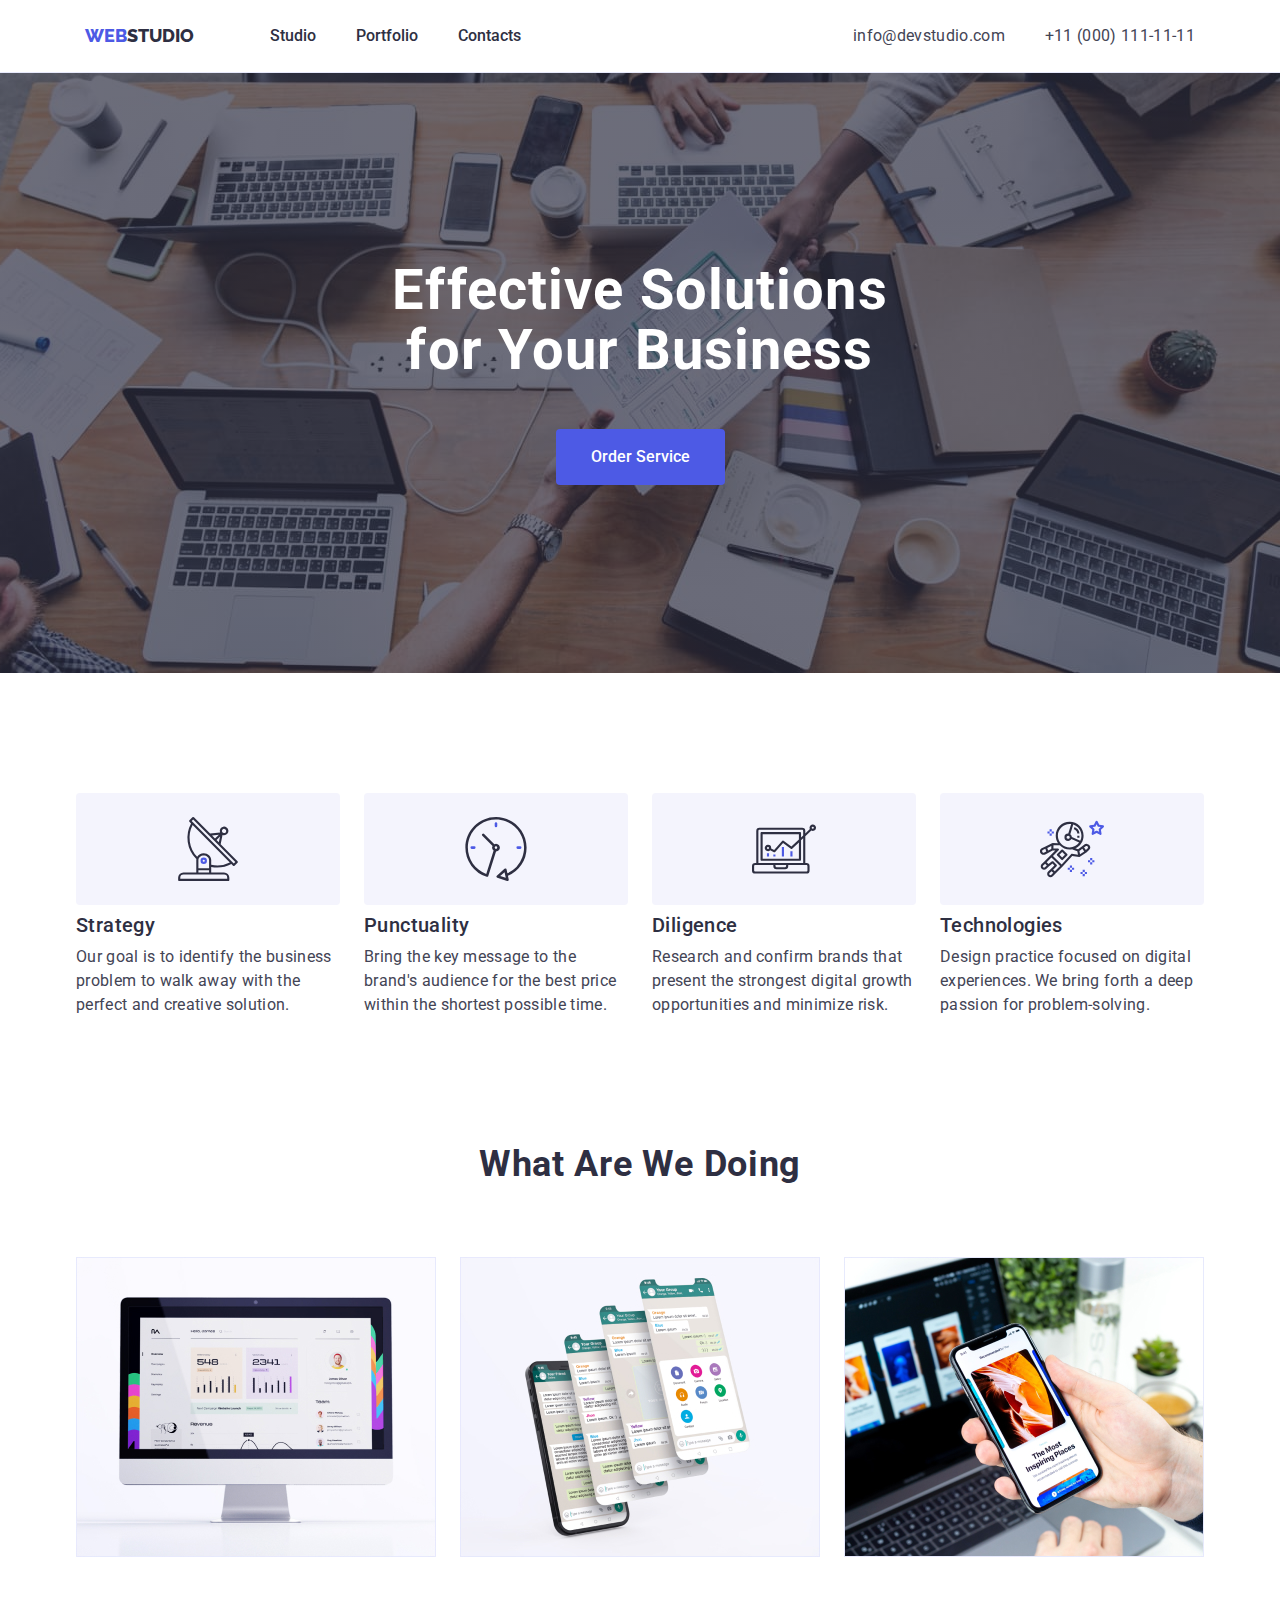
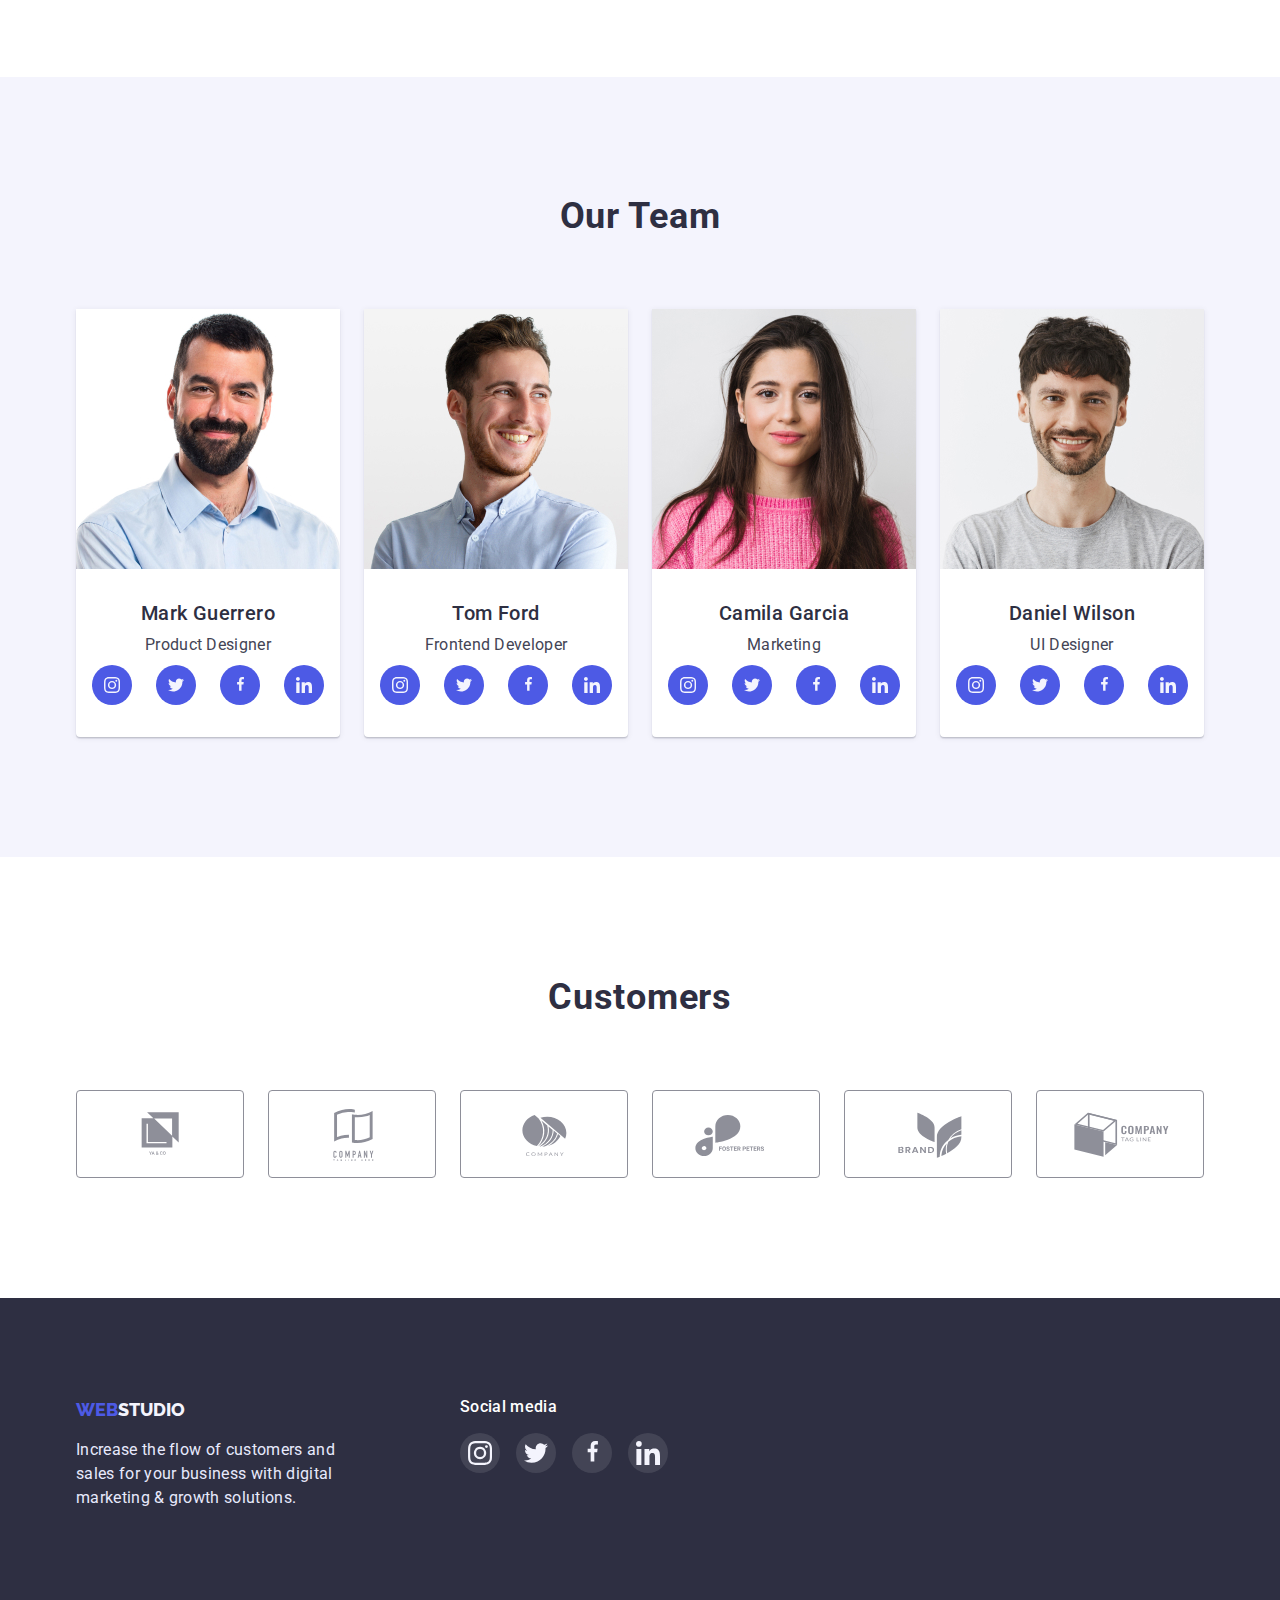
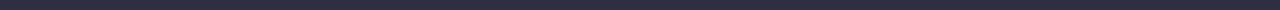
==== index.html @ 029cb4e5 "Initial commit" ====
<!DOCTYPE html>
<html lang="en">
  <head>
    <meta charset="UTF-8">
    <meta http-equiv="X-UA-Compatible" content="IE=edge">
    <meta name="viewport" content="width=device-width, initial-scale=1.0">
    <title>Studio</title>
    <link rel="preconnect" href="https://fonts.googleapis.com">
    <link rel="preconnect" href="https://fonts.gstatic.com" crossorigin>
    <link href="https://fonts.googleapis.com/css2?family=Raleway:wght@800&family=Roboto:wght@400;500;700;900&display=swap"
    rel="stylesheet">
    <link rel="stylesheet" href="https://cdnjs.cloudflare.com/ajax/libs/modern-normalize/1.0.0/modern-normalize.min.css" />
    <link rel="stylesheet" href="./css/styles.css">
  </head>
  <body>
    <!--Header section-->
  <header class="header">
    <div class="container site-nav">
      <a href="index.html" class="logo"> WEB<span class="logo-part">STUDIO</span> </a>
      <nav>
        <ul class="item main-nav ">
          <li>
            <a href="index.html" class="main-nav-site link">Studio</a>
          </li>
          <li>
            <a href="portfolio.html" class="main-nav-site link">Portfolio</a>
          </li>
          <li>
            <a href="" class="main-nav-site link">Contacts</a>
          </li>
        </ul>
      </nav>
      <address>
        <ul class="main-nav contact">
          <li><a href="mailto:info@devstudio.com" class="main-nav-cnt link">info@devstudio.com</a></li>
          <li><a href="tel:+110001111111" class="main-nav-cnt link">+11 (000) 111-11-11</a></li>
        </ul>
      </address>
    </div>
  </header>
    <main>
      <!--Hero section-->
      <section class="hero">
        <div class="container hero-block">
        <h1 class="header-first">Effective Solutions for Your Business</h1>
        <button class="hero-btn" type="button">Order Service</button>
      </div>
      </section>

      <!--Section 1-->
      <section class="section">
      <div class="container">
        <h2 class="hide">Our advantages</h2>
        <ul class="main-nav adventage">
          <li class="list-item icon-anttena">
            <h3 class="header-advantage">Strategy</h3>
            <p class="desc-advantage">
              Our goal is to identify the business problem to walk away with the
              perfect and creative solution.
            </p>
          </li>
          <li class="list-item icon-clock">
            <h3 class="header-advantage">Punctuality</h3>
            <p class="desc-advantage">
              Bring the key message to the brand's audience for the best price
              within the shortest possible time.
            </p>
          </li>
          <li class="list-item icon-diagram">
            <h3 class="header-advantage">Diligence</h3>
            <p class="desc-advantage">
              Research and confirm brands that present the strongest digital
              growth opportunities and minimize risk.
            </p>
          </li>
          <li class="list-item icon-astronaut">
            <h3 class="header-advantage">Technologies</h3>
            <p class="desc-advantage">
              Design practice focused on digital experiences. We bring forth a
              deep passion for problem-solving.
            </p>
          </li>
        </ul>
      </div>
      </section>

      <!--Section 2-->
      <section class="section">
        <div class="container">
        <h2 class="header-two">What are we doing</h2>
        <ul class="main-nav doing-block">
          <li>
            <img
              src="./images/section_2/img_1.jpg"
              alt="computar"
              width="360"
              height="300"
            >
          </li>
          <li>
            <img
              src="./images/section_2/img_2.jpg"
              alt="phone"
              width="360"
              height="300"
            >
          </li>
          <li>
            <img
              src="./images/section_2/img_3.jpg"
              alt="computar and phone"
              width="360"
              height="300"
            >
          </li>
        </ul>
      </div>  
      </section>

      <!--Section 3-->
      <section class="team-page section">
        <div class="container">
        <h2 class="header-free">Our Team</h2>

        <ul class="main-nav team-block">
          <li class="team-card">
            <img
              src="./images/section_3/img_1.jpg"
              alt="Mark Guerrero"
              width="264"
              height="260"
            >
            <div class="team">
            <h3 class="name-team">Mark Guerrero</h3>
            <p class="position">Product Designer</p>
          
            <ul class="main-nav social-list-icon">
              <li>
                <a href="#"class="link social-list ">
                  <svg width="16px" height="16px">
                    <use href="./images/icon/sprite.svg#instagram"></use>
                  </svg>
                </a>
              </li>
              <li >
                <a href="#"class="link social-list">
                  <svg width="16px" height="16px" >
                    <use href="./images/icon/sprite.svg#twitter"></use>
                  </svg>
                </a>
              </li>
              <li>
                <a href="#"class="link social-list">
                  <svg  width="16px" height="16px">
                    <use href="./images/icon/sprite.svg#facebook"></use>
                  </svg>
                </a>
              </li>
              <li>
                <a href="#" class="link social-list">
                  <svg width="16px" height="16px">
                    <use href="./images/icon/sprite.svg#linkedin"></use>
                  </svg>
                </a>
              </li>
            </ul>
          </div>
          </li>

          <li class="team-card">
            <img
              src="./images/section_3/img_2.jpg"
              alt="Tom Ford"
              width="264"
              height="260"
            >
            <div class="team">
            <h3 class="name-team">Tom Ford</h3>
            <p class="position">Frontend Developer</p>
          <ul class="main-nav social-list-icon">
            <li>
              <a href="#" class="link social-list ">
                <svg width="16px" height="16px">
                  <use href="./images/icon/sprite.svg#instagram"></use>
                </svg>
              </a>
            </li>
            <li>
              <a href="#" class="link social-list">
                <svg width="16px" height="16px">
                  <use href="./images/icon/sprite.svg#twitter"></use>
                </svg>
              </a>
            </li>
            <li>
              <a href="#" class="link social-list">
                <svg width="16px" height="16px">
                  <use href="./images/icon/sprite.svg#facebook"></use>
                </svg>
              </a>
            </li>
            <li>
              <a href="#" class="link social-list">
                <svg width="16px" height="16px">
                  <use href="./images/icon/sprite.svg#linkedin"></use>
                </svg>
              </a>
            </li>
          </ul>
          </div>
          </li>

          <li class="team-card">
            <img
              src="./images/section_3/img_3.jpg"
              alt="Camila Garcia"
              width="264"
              height="260"
            >
            <div class="team">
            <h3 class="name-team">Camila Garcia</h3>
            <p class="position">Marketing</p>
          <ul class="main-nav social-list-icon">
            <li>
              <a href="#" class="link social-list ">
                <svg width="16px" height="16px">
                  <use href="./images/icon/sprite.svg#instagram"></use>
                </svg>
              </a>
            </li>
            <li>
              <a href="#" class="link social-list">
                <svg width="16px" height="16px">
                  <use href="./images/icon/sprite.svg#twitter"></use>
                </svg>
              </a>
            </li>
            <li>
              <a href="#" class="link social-list">
                <svg width="16px" height="16px">
                  <use href="./images/icon/sprite.svg#facebook"></use>
                </svg>
              </a>
            </li>
            <li>
              <a href="#" class="link social-list">
                <svg width="16px" height="16px">
                  <use href="./images/icon/sprite.svg#linkedin"></use>
                </svg>
              </a>
            </li>
          </ul>
          </div>
        </li>

          <li class="team-card">
            <img
              src="./images/section_3/img_4.jpg"
              alt="Daniel Wilson"
              width="264"
              height="260"
            >
            <div class="team">
            <h3 class="name-team">Daniel Wilson</h3>
            <p class="position">UI Designer</p>
          <ul class="main-nav social-list-icon">
            <li>
              <a href="#" class="link social-list ">
                <svg width="16px" height="16px">
                  <use href="./images/icon/sprite.svg#instagram"></use>
                </svg>
              </a>
            </li>
            <li>
              <a href="#" class="link social-list">
                <svg width="16px" height="16px">
                  <use href="./images/icon/sprite.svg#twitter"></use>
                </svg>
              </a>
            </li>
            <li>
              <a href="#" class="link social-list">
                <svg width="16px" height="16px">
                  <use href="./images/icon/sprite.svg#facebook"></use>
                </svg>
              </a>
            </li>
            <li>
              <a href="#" class="link social-list">
                <svg width="16px" height="16px">
                  <use href="./images/icon/sprite.svg#linkedin"></use>
                </svg>
              </a>
            </li>
          </ul>
          </div>
          </li>
        </ul>
      </div>  
      </section>
      <!--Section 4-->
      <section class="section">
        <h2 class="header-four">Customers</h2>
        <div class="container">
        <ul class="main-nav customer">
          <li>
            <a href="" class="partner">
              <svg class="brend" width="104" height="56" >
                <use href="./images/icon/partner.svg#logo_1" ></use>
              </svg>
            </a>
          </li>
          <li>
            <a  href="" class="partner">
              <svg class="brend" width="104" height="56">
                <use href="./images/icon/partner.svg#logo_2"></use>
              </svg>
            </a>
          </li>
          <li>
            <a href="" class="partner">
              <svg class="brend" width="104" height="56">
                <use href="./images/icon/partner.svg#logo_3"></use>
              </svg>
            </a>
          </li>
          <li>
            <a href="" class="partner">
              <svg class="brend" width="104" height="56">
                <use href="./images/icon/partner.svg#logo_4"></use>
              </svg>
            </a>
          </li>
          <li>
            <a href="" class="partner">
              <svg class="brend" width="104" height="56">
                <use href="./images/icon/partner.svg#logo_5"></use>
              </svg>
            </a>
          </li>
          <li>
            <a href="" class="partner">
              <svg class="brend" width="104" height="56">
                <use href="./images/icon/partner.svg#logo_6"></use>
              </svg>
            </a>
          </li>
        </ul>
      </div>
      </section>
    </main>
    <footer class="footer ">
      <div class="container">
        <div class="logo-container">
        <div class="social-media"> 
        <a href="index.html" class="logo"> WEB<span class="logo-part2">STUDIO</span> </a>
        <p class="text">
          Increase the flow of customers and sales for your business with digital
          marketing & growth solutions.
        </p>
      </div>
       <div class="footer-media">
        <p class="media">Social media</p>
        <ul class="main-nav social-list-icon-footer">
          <li >
            <a href="#" class="link social-list-footer ">
              <svg width="24px" height="24px">
                <use href="./images/icon/sprite.svg#instagram"></use>
              </svg>
            </a>
          </li>
          <li >
            <a href="#" class="link social-list-footer">
              <svg width="24px" height="24px">
                <use href="./images/icon/sprite.svg#twitter"></use>
              </svg>
            </a>
          </li>
          <li>
            <a href="#" class="link social-list-footer">
              <svg width="24px" height="24px">
                <use href="./images/icon/sprite.svg#facebook"></use>
              </svg>
            </a>
          </li>
          <li>
            <a href="#" class="link social-list-footer">
              <svg width="24px" height="24px">
                <use href="./images/icon/sprite.svg#linkedin"></use>
              </svg>
            </a>
          </li>
        </ul>
      </div> 
      </div>
      </div>
    </footer>
  </body>
</html>
---- css/styles.css ----
:root{
    --body-txt: #434455;
    --helper-txt: #8E8F99;
    --accent-cl: #E7E9FC;
    --focused-link: #4D5AE5;
    --pressed-btn: #404BBF;
    --liht-bgr:#F4F4FD;
    --overlay-cl: #2E2F42;
    --hero-bgr: #2E2F42;
    --bgr-cl: #fff;
    --success-footer: #31D0AA;
}
body {
    font-family: 'Roboto', sans-serif;
    color:var(--hero-bgr);
    background-color: var(--bgr-cl);
}

h1{
    margin:0;
}

h2{
    margin:0;
}

h3{
    margin: 0;
}

p{
    margin: 0;
}

img{
    display: block;
    max-width: 100%;
    height: auto;
}
/*-------HEADER--------------*/
.site-nav{
    display:flex;
    align-items: center;
}

.header{
    display: flex;
    border-bottom: 1px solid #E7E9FC;
}

.container{
    max-width: 1158px;
    padding-left: 15px;
    padding-right: 15px;
    margin: auto;
}

.logo{
    font-family: 'Raleway';
    font-weight: 800;
    font-size: 18px;
    line-height: 1.3;
    list-style: none;
    text-decoration: none;
    color:var(--focused-link);
    margin-right: 76px;
}

.logo-part{
    color:var(--hero-bgr)
}

.main-nav{
    list-style: none;
    display: flex;
    margin: 0;
    padding: 0;
}

.link{
    padding: 0;
    margin: 0;
    text-decoration: none;
}

.main-nav-site {
    display: block;
    font-weight: 500;
    line-height: 1.5;
    color:var(--overlay-cl);
    padding-top: 24px;
    padding-bottom: 24px;
}

.item{
    display: flex;
    gap: 40px;
    margin-right: 332px;
}

.main-nav-site:hover, .main-nav-site:focus{
    color:var(--focused-link);
    cursor: pointer;
}


.contact{
    display: flex;
    gap:40px;
}

.main-nav-cnt{
    display: block;
    font-style: normal;
    line-height: 1.5;
    letter-spacing: 0.02em;
    color: var(--body-txt);
    padding-top: 24px;
    padding-bottom: 24px;
}

.main-nav-cnt:hover, .main-nav-nt:focus{
    color: var(--focused-link);
    cursor: pointer;
}
/*-----------HEADER----------*/


/*-----------FOOTER--------------*/
.footer{
    background-color: var(--hero-bgr);
    padding-top: 100px;
    padding-bottom: 100px;
}

.logo-part2 {
    color: var(--liht-bgr);
}

.text{
    line-height: 1.5;
    letter-spacing: 0.02em;
    color: var(--accent-cl);
    width: 264px;
    height: 72px;
    margin-top: 16px;
    margin-bottom: 0;
}

.logo-container{
display: flex;
gap: 120px;
}

.social-media{
    display: block;
}

.social-list-icon-footer {
    display: flex;
    justify-content: space-between;
    gap: 16px;
}

.footer-media{
    display: block;
}

.media{
    display: flex;
    font-weight: 500;
    font-size: 16px;
    line-height: 0,66;
    letter-spacing: 0.02em;
    color: #FFFFFF;
    margin-bottom: 16px;
}

.social-list-footer {
    display: flex;
    width: 40px;
    height: 40px;
    border-radius: 50%;
    background-color: rgba(255, 255, 255, 0.1);
    background-position: center center;
    color: #F4F4FD;
    justify-content: center;
    align-items: center;
}

.social-list-footer:hover,
.social-list-footer:focus{
    background-color: var(--success-footer) ;
}
/*-----------FOOTER--------------*/

/*=============PORTFOLIO SITE==============*/
.portfolio{
    padding-top: 96px;
    padding-bottom: 72px;
}
.hide{
    margin-top: 0;
    margin-bottom: 0;
    opacity:0;
    position: absolute;
    margin: -1px;
    border: 0;
    padding: 0;
    white-space: nowrap;
    height: 1px;
    clip-path: inset(100%);
    clip: rect(0 0 0 0);
    width: 1px;
    overflow: hidden;
}
/*------------FILTER-------------*/
.li-filter{
    display: flexbox;
    justify-content: center;
    gap: 24px;
    margin-bottom: 72px;
    letter-spacing: 0.04em;
}
.btn-filter{
    font-family: 'Roboto';
    font-weight: 500;
    font-size: 16px;
    line-height: 1.5;
    border: 0;
    background-color: var(--accent-cl);
    color: var(--focused-link);
    border: 1px solid #E7E9FC;
    border-radius: 4px;
    padding: 12px 24px;
}

.btn-filter:hover, .btn-filter:focus{
    background-color: var(--pressed-btn);
    color:var(--bgr-cl);
    cursor: pointer;
}
/*------------/FILTER-------------*/

/*------------PORTFOLIO----------*/
.li-img{
    display: flex;
    flex-wrap: wrap;

    padding: 0;
    margin: 0;

    margin-left: -24px;
}
.img-port{
    display: block;
    margin: 0;
    max-width: 100%;
}

.img-content{
    box-sizing: border-box;
    margin-right: 24px;
    margin-bottom: 48px;
}

.content-focus{
    display: block;
}

.content-focus:hover,
.content-focus:focus{
    box-shadow: 0px 1px 6px rgba(46, 47, 66, 0.08), 0px 1px 1px rgba(46, 47, 66, 0.16), 0px 2px 1px rgba(46, 47, 66, 0.08);
}

.desc-name{
    padding: 32px 16px;
    border: 1px solid #E7E9FC;
    border-top: 0;
}

.name{
    font-weight: 500;
    font-size: 20px;
    line-height: 1.2;
    letter-spacing: 0.02em;
    color: var(--overlay-cl);

    margin-top: 0;
    margin-bottom: 8px;
}

.name-filter{
    line-height: 1.5;
    letter-spacing: 0.02em;
    color: var(--body-txt);
    margin-top: 0;
    margin-bottom: 0;
}
/*------------/PORTFOLIO----------*/

/*=============/PORTFOLIO SITE==============*/


/*==============STUDIO SITE=================*/

/*-------------HERO SECTION--------*/
.hero{
    max-width: 1440px;
    height: 600px;
    margin-left: auto;
    margin-right: auto;
    background-image:linear-gradient(
        to right,
        rgba(46, 47, 66, 0.7),
        rgba(46, 47, 66, 0.7)),
     url("../images/hero/people-office\ 1.jpg");
    background-color: var(--hero-bgr);
    background-repeat: no-repeat;
    background-position: center;
    background-size: cover;
    text-align: center;
}

.hero-block{
    padding-top: 188px;
    padding-bottom: 188px;
}

.header-first{
    font-weight: 700;
    font-size: 56px;
    line-height: 1.07;
    text-align: center;
    letter-spacing: 0.02em;
    color:var(--bgr-cl);

    width: 496px;
    margin-top: 0;
    margin-left: auto;
    margin-bottom: 0;
    margin-right: auto;
}

.hero-btn{
    font-family: 'Roboto';
    font-weight: 500;
    font-size: 16px;
    line-height: 1.5;
    border: 0;
    color:var(--bgr-cl);
    background-color:var(--focused-link);
    border-radius: 4px;

    margin-top: 48px;
    padding: 16px 32px;
    min-width: 169px;
}

.hero-btn:hover, .hero-btn:focus{
    background-color: var(--pressed-btn);
    cursor:pointer;
}
/*-------------/HERO SECTION--------*/

/*-------------SECTION 1-----------*/
.section{
    padding-top: 120px;
    padding-bottom: 120px;
}

.adventage{
    display: flex;
    gap: 24px;
}

.list-item{
    width: 264px;
    height: 112px;
    background: #F4F4FD;
    border-radius: 4px;
    background-position: center;
    background-repeat: no-repeat;
}

.list-item::before{
    display: block;
    content: "";
    height: 112px;
    background-position: center;
    background-size: contain;
    background-repeat: no-repeat;
}

.icon-anttena{
background-image: url("../images/icon_section1/antenna.svg");

}

.icon-diagram {
    background-image: url("../images/icon_section1/diagram.svg");
}

.icon-clock {
    background-image: url("../images/icon_section1/clock.svg");
}

.icon-astronaut {
    background-image: url("../images/icon_section1/astronaut.svg");
}
.header-advantage{
    font-weight: 500;
    font-size: 20px;
    line-height: 1.2;
    letter-spacing: 0.02em;
    color: var(--overlay-cl);
    margin-top: 8px;
    margin-bottom: 0;
}

.desc-advantage{
    line-height: 1.5;
    letter-spacing: 0.02em;
    color: var(--body-txt);
    margin-top: 8px;
    margin-bottom: 0;
}
/*-------------/SECTION 1-----------*/

/*-------------SECTION 2-----------*/
.header-two{
    font-weight: 700;
    font-size: 36px;
    line-height: 1.11;
    text-align: center;
    letter-spacing: 0.02em;
    text-transform: capitalize;
    color:var(--overlay-cl);

    margin-top: 0;
    margin-bottom: 0;
}

.doing-block{
    display: flex;
    margin-top: 72px;
    gap: 24px;
}
/*-------------/SECTION 2-----------*/

/*-------------SECTION 3-----------*/
.team-page{
    background-color: var(--liht-bgr);
}

.header-free{
    font-weight: 700;
    font-size: 36px;
    line-height: 1.11;
    text-align: center;
    letter-spacing: 0.02em;
    text-transform: capitalize;
    color: var(--overlay-cl);
    
    margin-top: 0;
    margin-bottom: 0;
}

.team-block{
    display: flex;
    margin-top: 72px;
    gap: 24px;
}

.team-card{
    background-color: var(--bgr-cl);
    box-shadow: 0px 1px 6px rgba(46, 47, 66, 0.08), 0px 1px 1px rgba(46, 47, 66, 0.16), 0px 2px 1px rgba(46, 47, 66, 0.08);
    border-radius: 0px 0px 4px 4px;
}

.team{
    padding-top: 32px;
    padding-bottom: 32px;
}
.name-team{
    font-weight: 500;
    font-size: 20px;
    line-height: 1.2;
    text-align: center;
    letter-spacing: 0.02em;
    color:var(--overlay-cl); 
    margin-bottom: 8px;
}

.position{
    line-height: 1.5;
    text-align: center;
    letter-spacing: 0.02em;
    color:var(--body-txt);
    margin-top: 0;
    margin-bottom: 8px;
}

.social-list-icon{
    display: flex;
    justify-content: space-between;
    margin: auto;
    padding-left: 16px;
    padding-right: 16px;
}

.social-list{
    display: flex;
    width: 40px;
    height: 40px;
    border-radius: 50%;
    background-color: var(--focused-link);
    background-position: center center;
    color:#F4F4FD;
    align-items: center;
    justify-content: center;

}

.social-list:hover,
.social-list:focus{
    background-color: var(--pressed-btn);
}

/*-------------/SECTION 3-----------*/

/*-------------SECTION 4-----------*/
.header-four{
    font-weight: 700;
    font-size: 36px;
    line-height: 0,9;
    text-align: center;
    letter-spacing: 0.02em;
    color: var(--overlay-cl);
}

.customer{
    display: flex;
    justify-content: space-between;
    margin-top: 72px;
    gap:24px;
}



.partner{
    display:flex;
    align-items: center;
    justify-content: center;
    border: 1px solid var(--helper-txt);
    border-radius: 4px;
    color:var(--helper-txt);
    width: 168px;
    height: 88px;
}

.partner:hover,
.partner:focus{
    color:var(--pressed-btn);
    border: 1px solid var(--pressed-btn);
}
.brend{
    fill: currentColor;
}

.brend:hover .brend,
.brend:focus .brend{
    fill:var(--pressed-btn)
}
/*-------------/SECTION 4-----------*/
/*==============/STUDIO SITE=================*/
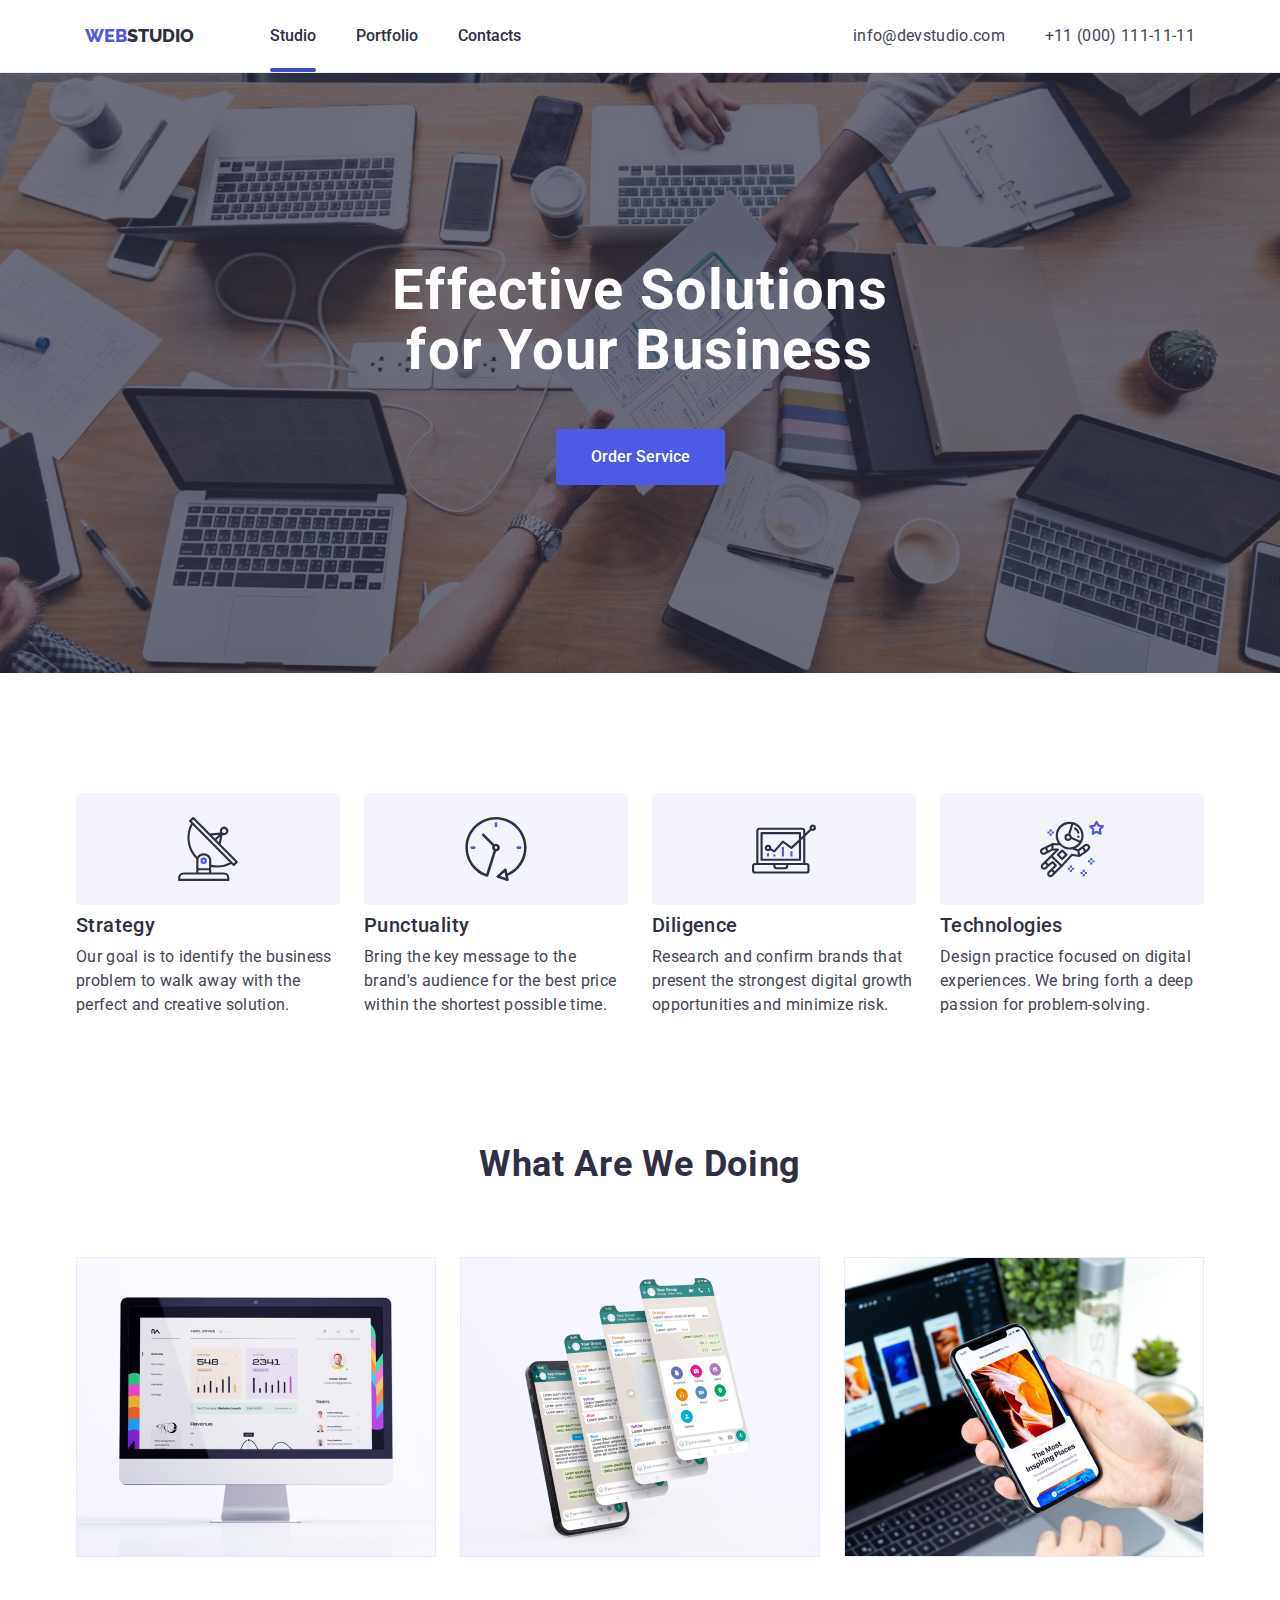
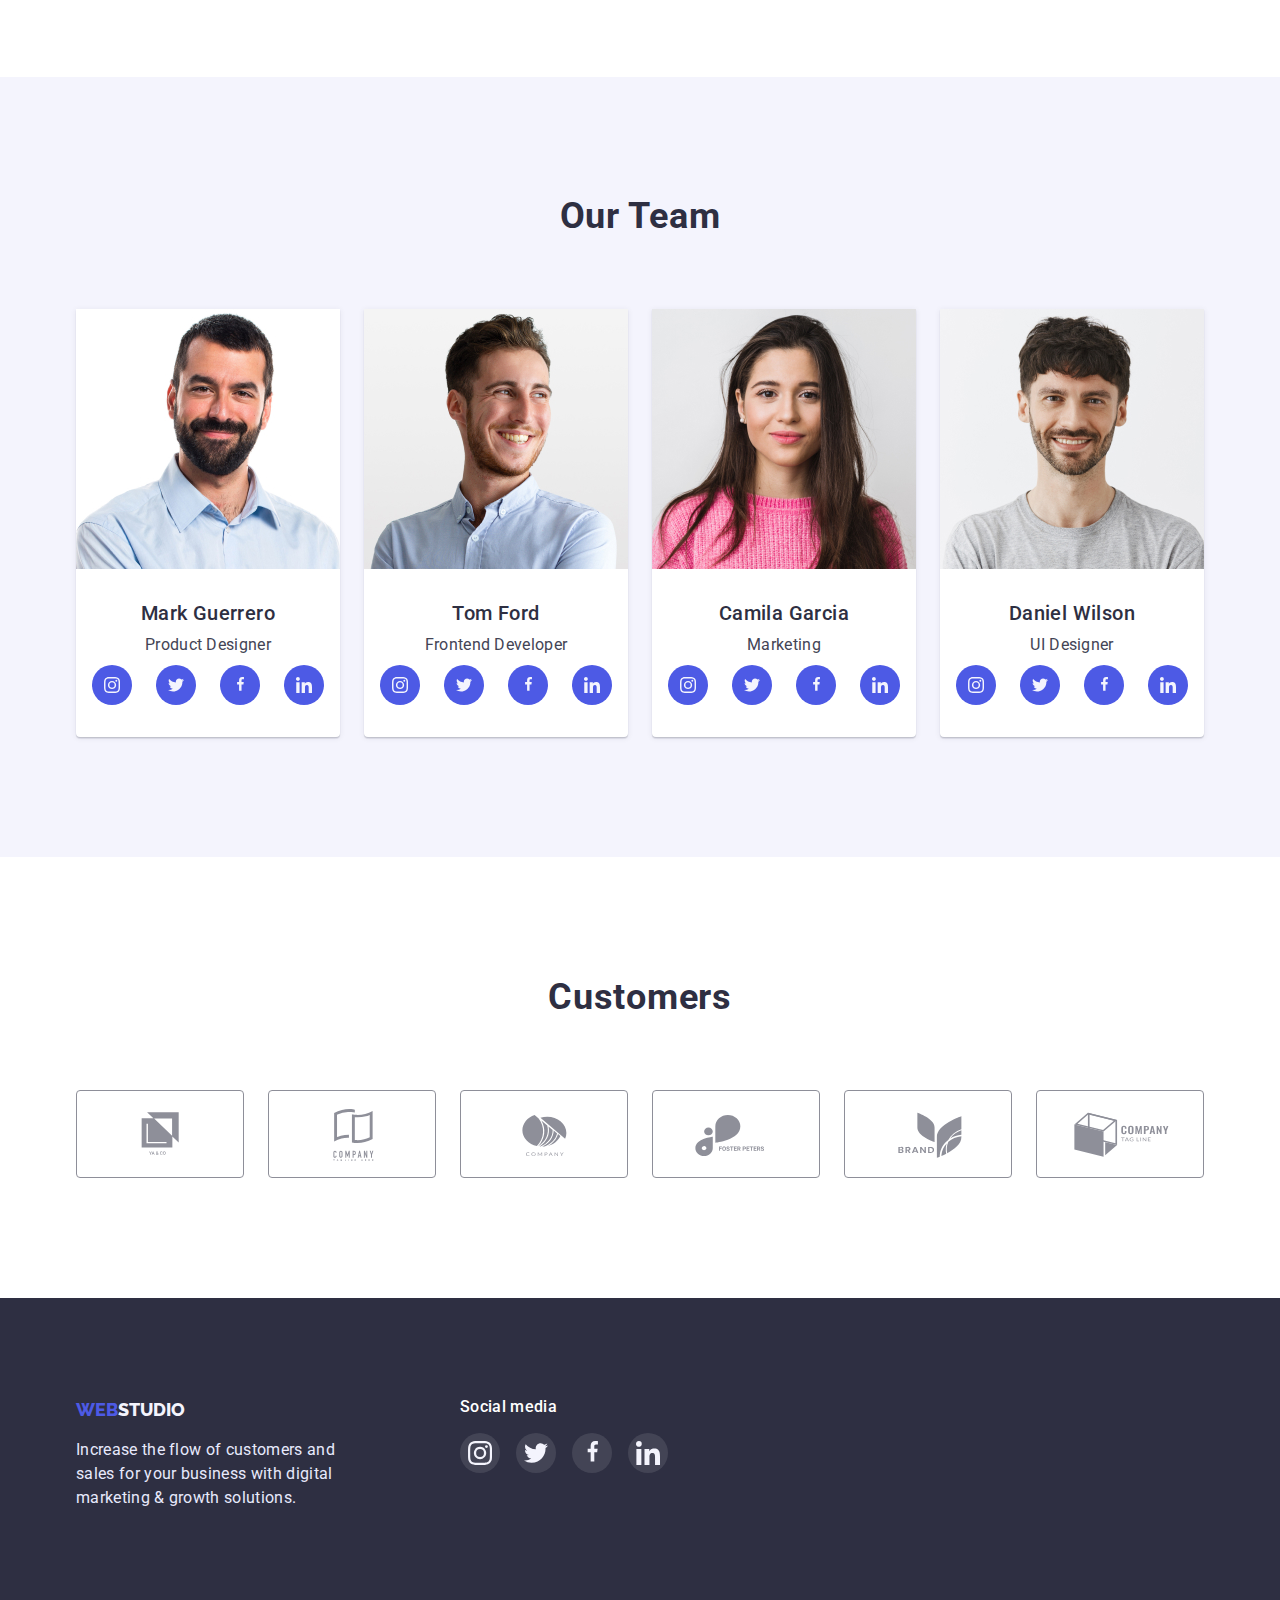
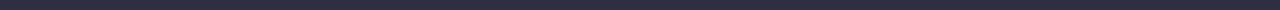
==== commit 327493ee: "finished hw-05" ====
--- a/index.html
+++ b/index.html
@@ -1,32 +1,35 @@
 <!DOCTYPE html>
 <html lang="en">
-  <head>
-    <meta charset="UTF-8">
-    <meta http-equiv="X-UA-Compatible" content="IE=edge">
-    <meta name="viewport" content="width=device-width, initial-scale=1.0">
-    <title>Studio</title>
-    <link rel="preconnect" href="https://fonts.googleapis.com">
-    <link rel="preconnect" href="https://fonts.gstatic.com" crossorigin>
-    <link href="https://fonts.googleapis.com/css2?family=Raleway:wght@800&family=Roboto:wght@400;500;700;900&display=swap"
+
+<head>
+  <meta charset="UTF-8">
+  <meta http-equiv="X-UA-Compatible" content="IE=edge">
+  <meta name="viewport" content="width=device-width, initial-scale=1.0">
+  <title>Studio</title>
+  <link rel="preconnect" href="https://fonts.googleapis.com">
+  <link rel="preconnect" href="https://fonts.gstatic.com" crossorigin>
+  <link href="https://fonts.googleapis.com/css2?family=Raleway:wght@800&family=Roboto:wght@400;500;700;900&display=swap"
     rel="stylesheet">
-    <link rel="stylesheet" href="https://cdnjs.cloudflare.com/ajax/libs/modern-normalize/1.0.0/modern-normalize.min.css" />
-    <link rel="stylesheet" href="./css/styles.css">
-  </head>
-  <body>
-    <!--Header section-->
+  <link rel="stylesheet"
+    href="https://cdnjs.cloudflare.com/ajax/libs/modern-normalize/1.0.0/modern-normalize.min.css" />
+  <link rel="stylesheet" href="./css/styles.css">
+</head>
+
+<body>
+  <!--Header section-->
   <header class="header">
     <div class="container site-nav">
       <a href="index.html" class="logo"> WEB<span class="logo-part">STUDIO</span> </a>
       <nav>
         <ul class="item main-nav ">
           <li>
-            <a href="index.html" class="main-nav-site link">Studio</a>
+            <a href="index.html" class="main-nav-site link current">Studio</a>
           </li>
           <li>
             <a href="portfolio.html" class="main-nav-site link">Portfolio</a>
           </li>
           <li>
-            <a href="" class="main-nav-site link">Contacts</a>
+            <a href="" class="main-nav-site link ">Contacts</a>
           </li>
         </ul>
       </nav>
@@ -38,17 +41,17 @@
       </address>
     </div>
   </header>
-    <main>
-      <!--Hero section-->
-      <section class="hero">
-        <div class="container hero-block">
+  <main>
+    <!--Hero section-->
+    <section class="hero">
+      <div class="container hero-block">
         <h1 class="header-first">Effective Solutions for Your Business</h1>
-        <button class="hero-btn" type="button">Order Service</button>
-      </div>
-      </section>
-
-      <!--Section 1-->
-      <section class="section">
+        <button class="hero-btn" type="button" data-modal-open>Order Service</button>
+      </div>
+    </section>
+
+    <!--Section 1-->
+    <section class="section">
       <div class="container">
         <h2 class="hide">Our advantages</h2>
         <ul class="main-nav adventage">
@@ -82,318 +85,294 @@
           </li>
         </ul>
       </div>
-      </section>
-
-      <!--Section 2-->
-      <section class="section">
-        <div class="container">
+    </section>
+
+    <!--Section 2-->
+    <section class="section">
+      <div class="container">
         <h2 class="header-two">What are we doing</h2>
         <ul class="main-nav doing-block">
           <li>
-            <img
-              src="./images/section_2/img_1.jpg"
-              alt="computar"
-              width="360"
-              height="300"
-            >
-          </li>
-          <li>
-            <img
-              src="./images/section_2/img_2.jpg"
-              alt="phone"
-              width="360"
-              height="300"
-            >
-          </li>
-          <li>
-            <img
-              src="./images/section_2/img_3.jpg"
-              alt="computar and phone"
-              width="360"
-              height="300"
-            >
-          </li>
-        </ul>
-      </div>  
-      </section>
-
-      <!--Section 3-->
-      <section class="team-page section">
-        <div class="container">
+            <img src="./images/section_2/img_1.jpg" alt="computar" width="360" height="300">
+          </li>
+          <li>
+            <img src="./images/section_2/img_2.jpg" alt="phone" width="360" height="300">
+          </li>
+          <li>
+            <img src="./images/section_2/img_3.jpg" alt="computar and phone" width="360" height="300">
+          </li>
+        </ul>
+      </div>
+    </section>
+
+    <!--Section 3-->
+    <section class="team-page section">
+      <div class="container">
         <h2 class="header-free">Our Team</h2>
 
         <ul class="main-nav team-block">
           <li class="team-card">
-            <img
-              src="./images/section_3/img_1.jpg"
-              alt="Mark Guerrero"
-              width="264"
-              height="260"
-            >
+            <img src="./images/section_3/img_1.jpg" alt="Mark Guerrero" width="264" height="260">
             <div class="team">
-            <h3 class="name-team">Mark Guerrero</h3>
-            <p class="position">Product Designer</p>
-          
-            <ul class="main-nav social-list-icon">
-              <li>
-                <a href="#"class="link social-list ">
-                  <svg width="16px" height="16px">
-                    <use href="./images/icon/sprite.svg#instagram"></use>
-                  </svg>
-                </a>
-              </li>
-              <li >
-                <a href="#"class="link social-list">
-                  <svg width="16px" height="16px" >
-                    <use href="./images/icon/sprite.svg#twitter"></use>
-                  </svg>
-                </a>
-              </li>
-              <li>
-                <a href="#"class="link social-list">
-                  <svg  width="16px" height="16px">
-                    <use href="./images/icon/sprite.svg#facebook"></use>
-                  </svg>
-                </a>
-              </li>
-              <li>
-                <a href="#" class="link social-list">
-                  <svg width="16px" height="16px">
-                    <use href="./images/icon/sprite.svg#linkedin"></use>
-                  </svg>
-                </a>
-              </li>
-            </ul>
-          </div>
+              <h3 class="name-team">Mark Guerrero</h3>
+              <p class="position">Product Designer</p>
+
+              <ul class="main-nav social-list-icon">
+                <li>
+                  <a href="#" class="link social-list ">
+                    <svg width="16px" height="16px">
+                      <use href="./images/icon/sprite.svg#instagram"></use>
+                    </svg>
+                  </a>
+                </li>
+                <li>
+                  <a href="#" class="link social-list">
+                    <svg width="16px" height="16px">
+                      <use href="./images/icon/sprite.svg#twitter"></use>
+                    </svg>
+                  </a>
+                </li>
+                <li>
+                  <a href="#" class="link social-list">
+                    <svg width="16px" height="16px">
+                      <use href="./images/icon/sprite.svg#facebook"></use>
+                    </svg>
+                  </a>
+                </li>
+                <li>
+                  <a href="#" class="link social-list">
+                    <svg width="16px" height="16px">
+                      <use href="./images/icon/sprite.svg#linkedin"></use>
+                    </svg>
+                  </a>
+                </li>
+              </ul>
+            </div>
           </li>
 
           <li class="team-card">
-            <img
-              src="./images/section_3/img_2.jpg"
-              alt="Tom Ford"
-              width="264"
-              height="260"
-            >
+            <img src="./images/section_3/img_2.jpg" alt="Tom Ford" width="264" height="260">
             <div class="team">
-            <h3 class="name-team">Tom Ford</h3>
-            <p class="position">Frontend Developer</p>
-          <ul class="main-nav social-list-icon">
+              <h3 class="name-team">Tom Ford</h3>
+              <p class="position">Frontend Developer</p>
+              <ul class="main-nav social-list-icon">
+                <li>
+                  <a href="#" class="link social-list ">
+                    <svg width="16px" height="16px">
+                      <use href="./images/icon/sprite.svg#instagram"></use>
+                    </svg>
+                  </a>
+                </li>
+                <li>
+                  <a href="#" class="link social-list">
+                    <svg width="16px" height="16px">
+                      <use href="./images/icon/sprite.svg#twitter"></use>
+                    </svg>
+                  </a>
+                </li>
+                <li>
+                  <a href="#" class="link social-list">
+                    <svg width="16px" height="16px">
+                      <use href="./images/icon/sprite.svg#facebook"></use>
+                    </svg>
+                  </a>
+                </li>
+                <li>
+                  <a href="#" class="link social-list">
+                    <svg width="16px" height="16px">
+                      <use href="./images/icon/sprite.svg#linkedin"></use>
+                    </svg>
+                  </a>
+                </li>
+              </ul>
+            </div>
+          </li>
+
+          <li class="team-card">
+            <img src="./images/section_3/img_3.jpg" alt="Camila Garcia" width="264" height="260">
+            <div class="team">
+              <h3 class="name-team">Camila Garcia</h3>
+              <p class="position">Marketing</p>
+              <ul class="main-nav social-list-icon">
+                <li>
+                  <a href="#" class="link social-list ">
+                    <svg width="16px" height="16px">
+                      <use href="./images/icon/sprite.svg#instagram"></use>
+                    </svg>
+                  </a>
+                </li>
+                <li>
+                  <a href="#" class="link social-list">
+                    <svg width="16px" height="16px">
+                      <use href="./images/icon/sprite.svg#twitter"></use>
+                    </svg>
+                  </a>
+                </li>
+                <li>
+                  <a href="#" class="link social-list">
+                    <svg width="16px" height="16px">
+                      <use href="./images/icon/sprite.svg#facebook"></use>
+                    </svg>
+                  </a>
+                </li>
+                <li>
+                  <a href="#" class="link social-list">
+                    <svg width="16px" height="16px">
+                      <use href="./images/icon/sprite.svg#linkedin"></use>
+                    </svg>
+                  </a>
+                </li>
+              </ul>
+            </div>
+          </li>
+
+          <li class="team-card">
+            <img src="./images/section_3/img_4.jpg" alt="Daniel Wilson" width="264" height="260">
+            <div class="team">
+              <h3 class="name-team">Daniel Wilson</h3>
+              <p class="position">UI Designer</p>
+              <ul class="main-nav social-list-icon">
+                <li>
+                  <a href="#" class="link social-list ">
+                    <svg width="16px" height="16px">
+                      <use href="./images/icon/sprite.svg#instagram"></use>
+                    </svg>
+                  </a>
+                </li>
+                <li>
+                  <a href="#" class="link social-list">
+                    <svg width="16px" height="16px">
+                      <use href="./images/icon/sprite.svg#twitter"></use>
+                    </svg>
+                  </a>
+                </li>
+                <li>
+                  <a href="#" class="link social-list">
+                    <svg width="16px" height="16px">
+                      <use href="./images/icon/sprite.svg#facebook"></use>
+                    </svg>
+                  </a>
+                </li>
+                <li>
+                  <a href="#" class="link social-list">
+                    <svg width="16px" height="16px">
+                      <use href="./images/icon/sprite.svg#linkedin"></use>
+                    </svg>
+                  </a>
+                </li>
+              </ul>
+            </div>
+          </li>
+        </ul>
+      </div>
+    </section>
+    <!--Section 4-->
+    <section class="section">
+      <h2 class="header-four">Customers</h2>
+      <div class="container">
+        <ul class="main-nav customer">
+          <li>
+            <a href="" class="partner">
+              <svg class="brend" width="104" height="56">
+                <use href="./images/icon/partner.svg#logo_1"></use>
+              </svg>
+            </a>
+          </li>
+          <li>
+            <a href="" class="partner">
+              <svg class="brend" width="104" height="56">
+                <use href="./images/icon/partner.svg#logo_2"></use>
+              </svg>
+            </a>
+          </li>
+          <li>
+            <a href="" class="partner">
+              <svg class="brend" width="104" height="56">
+                <use href="./images/icon/partner.svg#logo_3"></use>
+              </svg>
+            </a>
+          </li>
+          <li>
+            <a href="" class="partner">
+              <svg class="brend" width="104" height="56">
+                <use href="./images/icon/partner.svg#logo_4"></use>
+              </svg>
+            </a>
+          </li>
+          <li>
+            <a href="" class="partner">
+              <svg class="brend" width="104" height="56">
+                <use href="./images/icon/partner.svg#logo_5"></use>
+              </svg>
+            </a>
+          </li>
+          <li>
+            <a href="" class="partner">
+              <svg class="brend" width="104" height="56">
+                <use href="./images/icon/partner.svg#logo_6"></use>
+              </svg>
+            </a>
+          </li>
+        </ul>
+      </div>
+    </section>
+  </main>
+  <footer class="footer ">
+    <div class="container">
+      <div class="logo-container">
+        <div class="social-media">
+          <a href="index.html" class="logo"> WEB<span class="logo-part2">STUDIO</span> </a>
+          <p class="text">
+            Increase the flow of customers and sales for your business with digital
+            marketing & growth solutions.
+          </p>
+        </div>
+        <div class="footer-media">
+          <p class="media">Social media</p>
+          <ul class="main-nav social-list-icon-footer">
             <li>
-              <a href="#" class="link social-list ">
-                <svg width="16px" height="16px">
+              <a href="#" class="link social-list-footer ">
+                <svg width="24px" height="24px">
                   <use href="./images/icon/sprite.svg#instagram"></use>
                 </svg>
               </a>
             </li>
             <li>
-              <a href="#" class="link social-list">
-                <svg width="16px" height="16px">
+              <a href="#" class="link social-list-footer">
+                <svg width="24px" height="24px">
                   <use href="./images/icon/sprite.svg#twitter"></use>
                 </svg>
               </a>
             </li>
             <li>
-              <a href="#" class="link social-list">
-                <svg width="16px" height="16px">
+              <a href="#" class="link social-list-footer">
+                <svg width="24px" height="24px">
                   <use href="./images/icon/sprite.svg#facebook"></use>
                 </svg>
               </a>
             </li>
             <li>
-              <a href="#" class="link social-list">
-                <svg width="16px" height="16px">
+              <a href="#" class="link social-list-footer">
+                <svg width="24px" height="24px">
                   <use href="./images/icon/sprite.svg#linkedin"></use>
                 </svg>
               </a>
             </li>
           </ul>
-          </div>
-          </li>
-
-          <li class="team-card">
-            <img
-              src="./images/section_3/img_3.jpg"
-              alt="Camila Garcia"
-              width="264"
-              height="260"
-            >
-            <div class="team">
-            <h3 class="name-team">Camila Garcia</h3>
-            <p class="position">Marketing</p>
-          <ul class="main-nav social-list-icon">
-            <li>
-              <a href="#" class="link social-list ">
-                <svg width="16px" height="16px">
-                  <use href="./images/icon/sprite.svg#instagram"></use>
-                </svg>
-              </a>
-            </li>
-            <li>
-              <a href="#" class="link social-list">
-                <svg width="16px" height="16px">
-                  <use href="./images/icon/sprite.svg#twitter"></use>
-                </svg>
-              </a>
-            </li>
-            <li>
-              <a href="#" class="link social-list">
-                <svg width="16px" height="16px">
-                  <use href="./images/icon/sprite.svg#facebook"></use>
-                </svg>
-              </a>
-            </li>
-            <li>
-              <a href="#" class="link social-list">
-                <svg width="16px" height="16px">
-                  <use href="./images/icon/sprite.svg#linkedin"></use>
-                </svg>
-              </a>
-            </li>
-          </ul>
-          </div>
-        </li>
-
-          <li class="team-card">
-            <img
-              src="./images/section_3/img_4.jpg"
-              alt="Daniel Wilson"
-              width="264"
-              height="260"
-            >
-            <div class="team">
-            <h3 class="name-team">Daniel Wilson</h3>
-            <p class="position">UI Designer</p>
-          <ul class="main-nav social-list-icon">
-            <li>
-              <a href="#" class="link social-list ">
-                <svg width="16px" height="16px">
-                  <use href="./images/icon/sprite.svg#instagram"></use>
-                </svg>
-              </a>
-            </li>
-            <li>
-              <a href="#" class="link social-list">
-                <svg width="16px" height="16px">
-                  <use href="./images/icon/sprite.svg#twitter"></use>
-                </svg>
-              </a>
-            </li>
-            <li>
-              <a href="#" class="link social-list">
-                <svg width="16px" height="16px">
-                  <use href="./images/icon/sprite.svg#facebook"></use>
-                </svg>
-              </a>
-            </li>
-            <li>
-              <a href="#" class="link social-list">
-                <svg width="16px" height="16px">
-                  <use href="./images/icon/sprite.svg#linkedin"></use>
-                </svg>
-              </a>
-            </li>
-          </ul>
-          </div>
-          </li>
-        </ul>
-      </div>  
-      </section>
-      <!--Section 4-->
-      <section class="section">
-        <h2 class="header-four">Customers</h2>
-        <div class="container">
-        <ul class="main-nav customer">
-          <li>
-            <a href="" class="partner">
-              <svg class="brend" width="104" height="56" >
-                <use href="./images/icon/partner.svg#logo_1" ></use>
-              </svg>
-            </a>
-          </li>
-          <li>
-            <a  href="" class="partner">
-              <svg class="brend" width="104" height="56">
-                <use href="./images/icon/partner.svg#logo_2"></use>
-              </svg>
-            </a>
-          </li>
-          <li>
-            <a href="" class="partner">
-              <svg class="brend" width="104" height="56">
-                <use href="./images/icon/partner.svg#logo_3"></use>
-              </svg>
-            </a>
-          </li>
-          <li>
-            <a href="" class="partner">
-              <svg class="brend" width="104" height="56">
-                <use href="./images/icon/partner.svg#logo_4"></use>
-              </svg>
-            </a>
-          </li>
-          <li>
-            <a href="" class="partner">
-              <svg class="brend" width="104" height="56">
-                <use href="./images/icon/partner.svg#logo_5"></use>
-              </svg>
-            </a>
-          </li>
-          <li>
-            <a href="" class="partner">
-              <svg class="brend" width="104" height="56">
-                <use href="./images/icon/partner.svg#logo_6"></use>
-              </svg>
-            </a>
-          </li>
-        </ul>
-      </div>
-      </section>
-    </main>
-    <footer class="footer ">
-      <div class="container">
-        <div class="logo-container">
-        <div class="social-media"> 
-        <a href="index.html" class="logo"> WEB<span class="logo-part2">STUDIO</span> </a>
-        <p class="text">
-          Increase the flow of customers and sales for your business with digital
-          marketing & growth solutions.
-        </p>
-      </div>
-       <div class="footer-media">
-        <p class="media">Social media</p>
-        <ul class="main-nav social-list-icon-footer">
-          <li >
-            <a href="#" class="link social-list-footer ">
-              <svg width="24px" height="24px">
-                <use href="./images/icon/sprite.svg#instagram"></use>
-              </svg>
-            </a>
-          </li>
-          <li >
-            <a href="#" class="link social-list-footer">
-              <svg width="24px" height="24px">
-                <use href="./images/icon/sprite.svg#twitter"></use>
-              </svg>
-            </a>
-          </li>
-          <li>
-            <a href="#" class="link social-list-footer">
-              <svg width="24px" height="24px">
-                <use href="./images/icon/sprite.svg#facebook"></use>
-              </svg>
-            </a>
-          </li>
-          <li>
-            <a href="#" class="link social-list-footer">
-              <svg width="24px" height="24px">
-                <use href="./images/icon/sprite.svg#linkedin"></use>
-              </svg>
-            </a>
-          </li>
-        </ul>
-      </div> 
-      </div>
-      </div>
-    </footer>
-  </body>
+        </div>
+      </div>
+    </div>
+  </footer>
+  <div class="backdrop is-hidden" data-modal>
+    <div class="modal">
+      <a href="#" class="close-modal" data-modal-close>
+        <svg class="close" width="8px" height="8px">
+          <use href="./images/icon/close.svg"></use>
+        </svg>
+      </a>
+    </div>
+  </div>
+  <script src="./js/modal.js"></script>
+</body>
+
 </html>
--- a/css/styles.css
+++ b/css/styles.css
@@ -1,115 +1,130 @@
-:root{
+:root {
     --body-txt: #434455;
     --helper-txt: #8E8F99;
     --accent-cl: #E7E9FC;
     --focused-link: #4D5AE5;
     --pressed-btn: #404BBF;
-    --liht-bgr:#F4F4FD;
+    --liht-bgr: #F4F4FD;
     --overlay-cl: #2E2F42;
     --hero-bgr: #2E2F42;
     --bgr-cl: #fff;
     --success-footer: #31D0AA;
 }
+
 body {
     font-family: 'Roboto', sans-serif;
-    color:var(--hero-bgr);
+    color: var(--hero-bgr);
     background-color: var(--bgr-cl);
 }
 
-h1{
-    margin:0;
-}
-
-h2{
-    margin:0;
-}
-
-h3{
-    margin: 0;
-}
-
-p{
-    margin: 0;
-}
-
-img{
+h1 {
+    margin: 0;
+}
+
+h2 {
+    margin: 0;
+}
+
+h3 {
+    margin: 0;
+}
+
+p {
+    margin: 0;
+}
+
+img {
     display: block;
     max-width: 100%;
     height: auto;
 }
+
 /*-------HEADER--------------*/
-.site-nav{
-    display:flex;
+.site-nav {
+    display: flex;
     align-items: center;
 }
 
-.header{
+.header {
     display: flex;
     border-bottom: 1px solid #E7E9FC;
 }
 
-.container{
+.container {
     max-width: 1158px;
     padding-left: 15px;
     padding-right: 15px;
     margin: auto;
 }
 
-.logo{
+.logo {
     font-family: 'Raleway';
     font-weight: 800;
     font-size: 18px;
     line-height: 1.3;
     list-style: none;
     text-decoration: none;
-    color:var(--focused-link);
+    color: var(--focused-link);
     margin-right: 76px;
 }
 
-.logo-part{
-    color:var(--hero-bgr)
-}
-
-.main-nav{
+.logo-part {
+    color: var(--hero-bgr)
+}
+
+.main-nav {
     list-style: none;
     display: flex;
     margin: 0;
     padding: 0;
 }
 
-.link{
+.link {
     padding: 0;
     margin: 0;
     text-decoration: none;
 }
 
 .main-nav-site {
+    position: relative;
     display: block;
     font-weight: 500;
     line-height: 1.5;
-    color:var(--overlay-cl);
+    color: var(--overlay-cl);
     padding-top: 24px;
     padding-bottom: 24px;
 }
 
-.item{
+.main-nav-site.current::after {
+    content: "";
+    position: absolute;
+    bottom: 0;
+    display: block;
+    width: 100%;
+    height: 4px;
+    background-color: var(--pressed-btn);
+    border-radius: 2px;
+}
+
+.item {
     display: flex;
     gap: 40px;
     margin-right: 332px;
 }
 
-.main-nav-site:hover, .main-nav-site:focus{
-    color:var(--focused-link);
+.main-nav-site:hover,
+.main-nav-site:focus {
+    color: var(--focused-link);
     cursor: pointer;
 }
 
 
-.contact{
-    display: flex;
-    gap:40px;
-}
-
-.main-nav-cnt{
+.contact {
+    display: flex;
+    gap: 40px;
+}
+
+.main-nav-cnt {
     display: block;
     font-style: normal;
     line-height: 1.5;
@@ -119,15 +134,17 @@
     padding-bottom: 24px;
 }
 
-.main-nav-cnt:hover, .main-nav-nt:focus{
+.main-nav-cnt:hover,
+.main-nav-nt:focus {
     color: var(--focused-link);
     cursor: pointer;
 }
+
 /*-----------HEADER----------*/
 
 
 /*-----------FOOTER--------------*/
-.footer{
+.footer {
     background-color: var(--hero-bgr);
     padding-top: 100px;
     padding-bottom: 100px;
@@ -137,7 +154,7 @@
     color: var(--liht-bgr);
 }
 
-.text{
+.text {
     line-height: 1.5;
     letter-spacing: 0.02em;
     color: var(--accent-cl);
@@ -147,12 +164,12 @@
     margin-bottom: 0;
 }
 
-.logo-container{
-display: flex;
-gap: 120px;
-}
-
-.social-media{
+.logo-container {
+    display: flex;
+    gap: 120px;
+}
+
+.social-media {
     display: block;
 }
 
@@ -162,15 +179,15 @@
     gap: 16px;
 }
 
-.footer-media{
-    display: block;
-}
-
-.media{
+.footer-media {
+    display: block;
+}
+
+.media {
     display: flex;
     font-weight: 500;
     font-size: 16px;
-    line-height: 0,66;
+    line-height: 0, 66;
     letter-spacing: 0.02em;
     color: #FFFFFF;
     margin-bottom: 16px;
@@ -189,20 +206,22 @@
 }
 
 .social-list-footer:hover,
-.social-list-footer:focus{
-    background-color: var(--success-footer) ;
-}
+.social-list-footer:focus {
+    background-color: var(--success-footer);
+}
+
 /*-----------FOOTER--------------*/
 
 /*=============PORTFOLIO SITE==============*/
-.portfolio{
+.portfolio {
     padding-top: 96px;
     padding-bottom: 72px;
 }
-.hide{
+
+.hide {
     margin-top: 0;
     margin-bottom: 0;
-    opacity:0;
+    opacity: 0;
     position: absolute;
     margin: -1px;
     border: 0;
@@ -214,15 +233,17 @@
     width: 1px;
     overflow: hidden;
 }
+
 /*------------FILTER-------------*/
-.li-filter{
+.li-filter {
     display: flexbox;
     justify-content: center;
     gap: 24px;
     margin-bottom: 72px;
     letter-spacing: 0.04em;
 }
-.btn-filter{
+
+.btn-filter {
     font-family: 'Roboto';
     font-weight: 500;
     font-size: 16px;
@@ -235,15 +256,40 @@
     padding: 12px 24px;
 }
 
-.btn-filter:hover, .btn-filter:focus{
+.btn-filter:hover,
+.btn-filter:focus {
     background-color: var(--pressed-btn);
-    color:var(--bgr-cl);
+    color: var(--bgr-cl);
     cursor: pointer;
 }
+
 /*------------/FILTER-------------*/
 
 /*------------PORTFOLIO----------*/
-.li-img{
+.card-link {
+    position: relative;
+    display: block;
+    overflow: hidden;
+}
+
+.text-card {
+    position: absolute;
+    top: 0;
+    left: 0;
+    width: 100%;
+    height: 100%;
+    transform: translate(0%, 100%);
+    padding: 40px 32px 0 32px;
+    font-size: 16px;
+    line-height: 1.5;
+    letter-spacing: 0.02em;
+    background-color: var(--focused-link);
+    color: var(--bgr-cl);
+    transition: transform 250ms cubic-bezier(0.4, 0, 0.2, 1);
+}
+
+
+.li-img {
     display: flex;
     flex-wrap: wrap;
 
@@ -252,34 +298,40 @@
 
     margin-left: -24px;
 }
-.img-port{
+
+.img-port {
     display: block;
     margin: 0;
     max-width: 100%;
 }
 
-.img-content{
+.img-content {
     box-sizing: border-box;
     margin-right: 24px;
     margin-bottom: 48px;
 }
 
-.content-focus{
-    display: block;
+.content-focus {
+    display: block;
+}
+
+.content-focus:hover .text-card,
+.content-focus:focus .text-card {
+    transform: translateY(0%);
 }
 
 .content-focus:hover,
-.content-focus:focus{
+.content-focus:focus {
     box-shadow: 0px 1px 6px rgba(46, 47, 66, 0.08), 0px 1px 1px rgba(46, 47, 66, 0.16), 0px 2px 1px rgba(46, 47, 66, 0.08);
 }
 
-.desc-name{
+.desc-name {
     padding: 32px 16px;
     border: 1px solid #E7E9FC;
     border-top: 0;
 }
 
-.name{
+.name {
     font-weight: 500;
     font-size: 20px;
     line-height: 1.2;
@@ -290,13 +342,14 @@
     margin-bottom: 8px;
 }
 
-.name-filter{
+.name-filter {
     line-height: 1.5;
     letter-spacing: 0.02em;
     color: var(--body-txt);
     margin-top: 0;
     margin-bottom: 0;
 }
+
 /*------------/PORTFOLIO----------*/
 
 /*=============/PORTFOLIO SITE==============*/
@@ -305,16 +358,15 @@
 /*==============STUDIO SITE=================*/
 
 /*-------------HERO SECTION--------*/
-.hero{
+.hero {
     max-width: 1440px;
     height: 600px;
     margin-left: auto;
     margin-right: auto;
-    background-image:linear-gradient(
-        to right,
-        rgba(46, 47, 66, 0.7),
-        rgba(46, 47, 66, 0.7)),
-     url("../images/hero/people-office\ 1.jpg");
+    background-image: linear-gradient(to right,
+            rgba(46, 47, 66, 0.7),
+            rgba(46, 47, 66, 0.7)),
+        url("../images/hero/people-office\ 1.jpg");
     background-color: var(--hero-bgr);
     background-repeat: no-repeat;
     background-position: center;
@@ -322,18 +374,18 @@
     text-align: center;
 }
 
-.hero-block{
+.hero-block {
     padding-top: 188px;
     padding-bottom: 188px;
 }
 
-.header-first{
+.header-first {
     font-weight: 700;
     font-size: 56px;
     line-height: 1.07;
     text-align: center;
     letter-spacing: 0.02em;
-    color:var(--bgr-cl);
+    color: var(--bgr-cl);
 
     width: 496px;
     margin-top: 0;
@@ -342,14 +394,14 @@
     margin-right: auto;
 }
 
-.hero-btn{
+.hero-btn {
     font-family: 'Roboto';
     font-weight: 500;
     font-size: 16px;
     line-height: 1.5;
     border: 0;
-    color:var(--bgr-cl);
-    background-color:var(--focused-link);
+    color: var(--bgr-cl);
+    background-color: var(--focused-link);
     border-radius: 4px;
 
     margin-top: 48px;
@@ -357,24 +409,26 @@
     min-width: 169px;
 }
 
-.hero-btn:hover, .hero-btn:focus{
+.hero-btn:hover,
+.hero-btn:focus {
     background-color: var(--pressed-btn);
-    cursor:pointer;
-}
+    cursor: pointer;
+}
+
 /*-------------/HERO SECTION--------*/
 
 /*-------------SECTION 1-----------*/
-.section{
+.section {
     padding-top: 120px;
     padding-bottom: 120px;
 }
 
-.adventage{
+.adventage {
     display: flex;
     gap: 24px;
 }
 
-.list-item{
+.list-item {
     width: 264px;
     height: 112px;
     background: #F4F4FD;
@@ -383,7 +437,7 @@
     background-repeat: no-repeat;
 }
 
-.list-item::before{
+.list-item::before {
     display: block;
     content: "";
     height: 112px;
@@ -392,8 +446,8 @@
     background-repeat: no-repeat;
 }
 
-.icon-anttena{
-background-image: url("../images/icon_section1/antenna.svg");
+.icon-anttena {
+    background-image: url("../images/icon_section1/antenna.svg");
 
 }
 
@@ -408,7 +462,8 @@
 .icon-astronaut {
     background-image: url("../images/icon_section1/astronaut.svg");
 }
-.header-advantage{
+
+.header-advantage {
     font-weight: 500;
     font-size: 20px;
     line-height: 1.2;
@@ -418,42 +473,44 @@
     margin-bottom: 0;
 }
 
-.desc-advantage{
+.desc-advantage {
     line-height: 1.5;
     letter-spacing: 0.02em;
     color: var(--body-txt);
     margin-top: 8px;
     margin-bottom: 0;
 }
+
 /*-------------/SECTION 1-----------*/
 
 /*-------------SECTION 2-----------*/
-.header-two{
+.header-two {
     font-weight: 700;
     font-size: 36px;
     line-height: 1.11;
     text-align: center;
     letter-spacing: 0.02em;
     text-transform: capitalize;
-    color:var(--overlay-cl);
+    color: var(--overlay-cl);
 
     margin-top: 0;
     margin-bottom: 0;
 }
 
-.doing-block{
+.doing-block {
     display: flex;
     margin-top: 72px;
     gap: 24px;
 }
+
 /*-------------/SECTION 2-----------*/
 
 /*-------------SECTION 3-----------*/
-.team-page{
+.team-page {
     background-color: var(--liht-bgr);
 }
 
-.header-free{
+.header-free {
     font-weight: 700;
     font-size: 36px;
     line-height: 1.11;
@@ -461,47 +518,48 @@
     letter-spacing: 0.02em;
     text-transform: capitalize;
     color: var(--overlay-cl);
-    
+
     margin-top: 0;
     margin-bottom: 0;
 }
 
-.team-block{
+.team-block {
     display: flex;
     margin-top: 72px;
     gap: 24px;
 }
 
-.team-card{
+.team-card {
     background-color: var(--bgr-cl);
     box-shadow: 0px 1px 6px rgba(46, 47, 66, 0.08), 0px 1px 1px rgba(46, 47, 66, 0.16), 0px 2px 1px rgba(46, 47, 66, 0.08);
     border-radius: 0px 0px 4px 4px;
 }
 
-.team{
+.team {
     padding-top: 32px;
     padding-bottom: 32px;
 }
-.name-team{
+
+.name-team {
     font-weight: 500;
     font-size: 20px;
     line-height: 1.2;
     text-align: center;
     letter-spacing: 0.02em;
-    color:var(--overlay-cl); 
+    color: var(--overlay-cl);
     margin-bottom: 8px;
 }
 
-.position{
+.position {
     line-height: 1.5;
     text-align: center;
     letter-spacing: 0.02em;
-    color:var(--body-txt);
+    color: var(--body-txt);
     margin-top: 0;
     margin-bottom: 8px;
 }
 
-.social-list-icon{
+.social-list-icon {
     display: flex;
     justify-content: space-between;
     margin: auto;
@@ -509,68 +567,129 @@
     padding-right: 16px;
 }
 
-.social-list{
+.social-list {
     display: flex;
     width: 40px;
     height: 40px;
     border-radius: 50%;
     background-color: var(--focused-link);
     background-position: center center;
-    color:#F4F4FD;
+    color: #F4F4FD;
     align-items: center;
     justify-content: center;
 
 }
 
 .social-list:hover,
-.social-list:focus{
+.social-list:focus {
     background-color: var(--pressed-btn);
 }
 
 /*-------------/SECTION 3-----------*/
 
 /*-------------SECTION 4-----------*/
-.header-four{
+.header-four {
     font-weight: 700;
     font-size: 36px;
-    line-height: 0,9;
+    line-height: 0, 9;
     text-align: center;
     letter-spacing: 0.02em;
     color: var(--overlay-cl);
 }
 
-.customer{
+.customer {
     display: flex;
     justify-content: space-between;
     margin-top: 72px;
-    gap:24px;
-}
-
-
-
-.partner{
-    display:flex;
+    gap: 24px;
+}
+
+
+
+.partner {
+    display: flex;
     align-items: center;
     justify-content: center;
     border: 1px solid var(--helper-txt);
     border-radius: 4px;
-    color:var(--helper-txt);
+    color: var(--helper-txt);
     width: 168px;
     height: 88px;
 }
 
 .partner:hover,
-.partner:focus{
-    color:var(--pressed-btn);
+.partner:focus {
+    color: var(--pressed-btn);
     border: 1px solid var(--pressed-btn);
 }
-.brend{
+
+.brend {
     fill: currentColor;
 }
 
 .brend:hover .brend,
-.brend:focus .brend{
-    fill:var(--pressed-btn)
-}
+.brend:focus .brend {
+    fill: var(--pressed-btn)
+}
+
 /*-------------/SECTION 4-----------*/
+
+/*-------------BACKDROP-----------*/
+.backdrop{
+    position: fixed;
+    top:0;
+    left: 0;
+    width: 100%;
+    height: 100%;
+    background-color: rgba(46, 47, 66, 0.4);;
+}
+
+.backdrop.is-hidden{
+    opacity:0;
+    pointer-events: none;
+}
+
+.modal{
+    position: absolute;
+    display: block;
+    min-width: 400px;
+    min-height: 576px;
+
+    top:50%;
+    left:50%;
+    background-color: #fcfcff;
+    box-shadow: 0px 1px 1px rgba(0, 0, 0, 0.14), 0px 1px 3px rgba(0, 0, 0, 0.12), 0px 2px 1px rgba(0, 0, 0, 0.2);
+    border-radius: 4px;
+    transform: translate(-50%, -50%);
+    transition: tranform 250ms cubic-bezier(0.4, 0, 0.2, 1);
+}
+
+.close-modal{
+position:absolute;
+display: flex;
+
+width: 24px;
+height: 24px;
+background-color: var(--accent-cl);
+border: 1px solid rgba(0,0,0,0.1);
+
+border-radius: 50%;
+background-position: center center;
+color: #000;
+align-items: center;
+justify-content: center;
+}
+
+.close{
+    fill: currentColor;
+}
+
+.close-modal:hover,
+.close-modal:focus{
+    background-color: var(--pressed-btn);
+    cursor: pointer;
+}
+
+
+/*-------------/BACKDROP-----------*/
 /*==============/STUDIO SITE=================*/
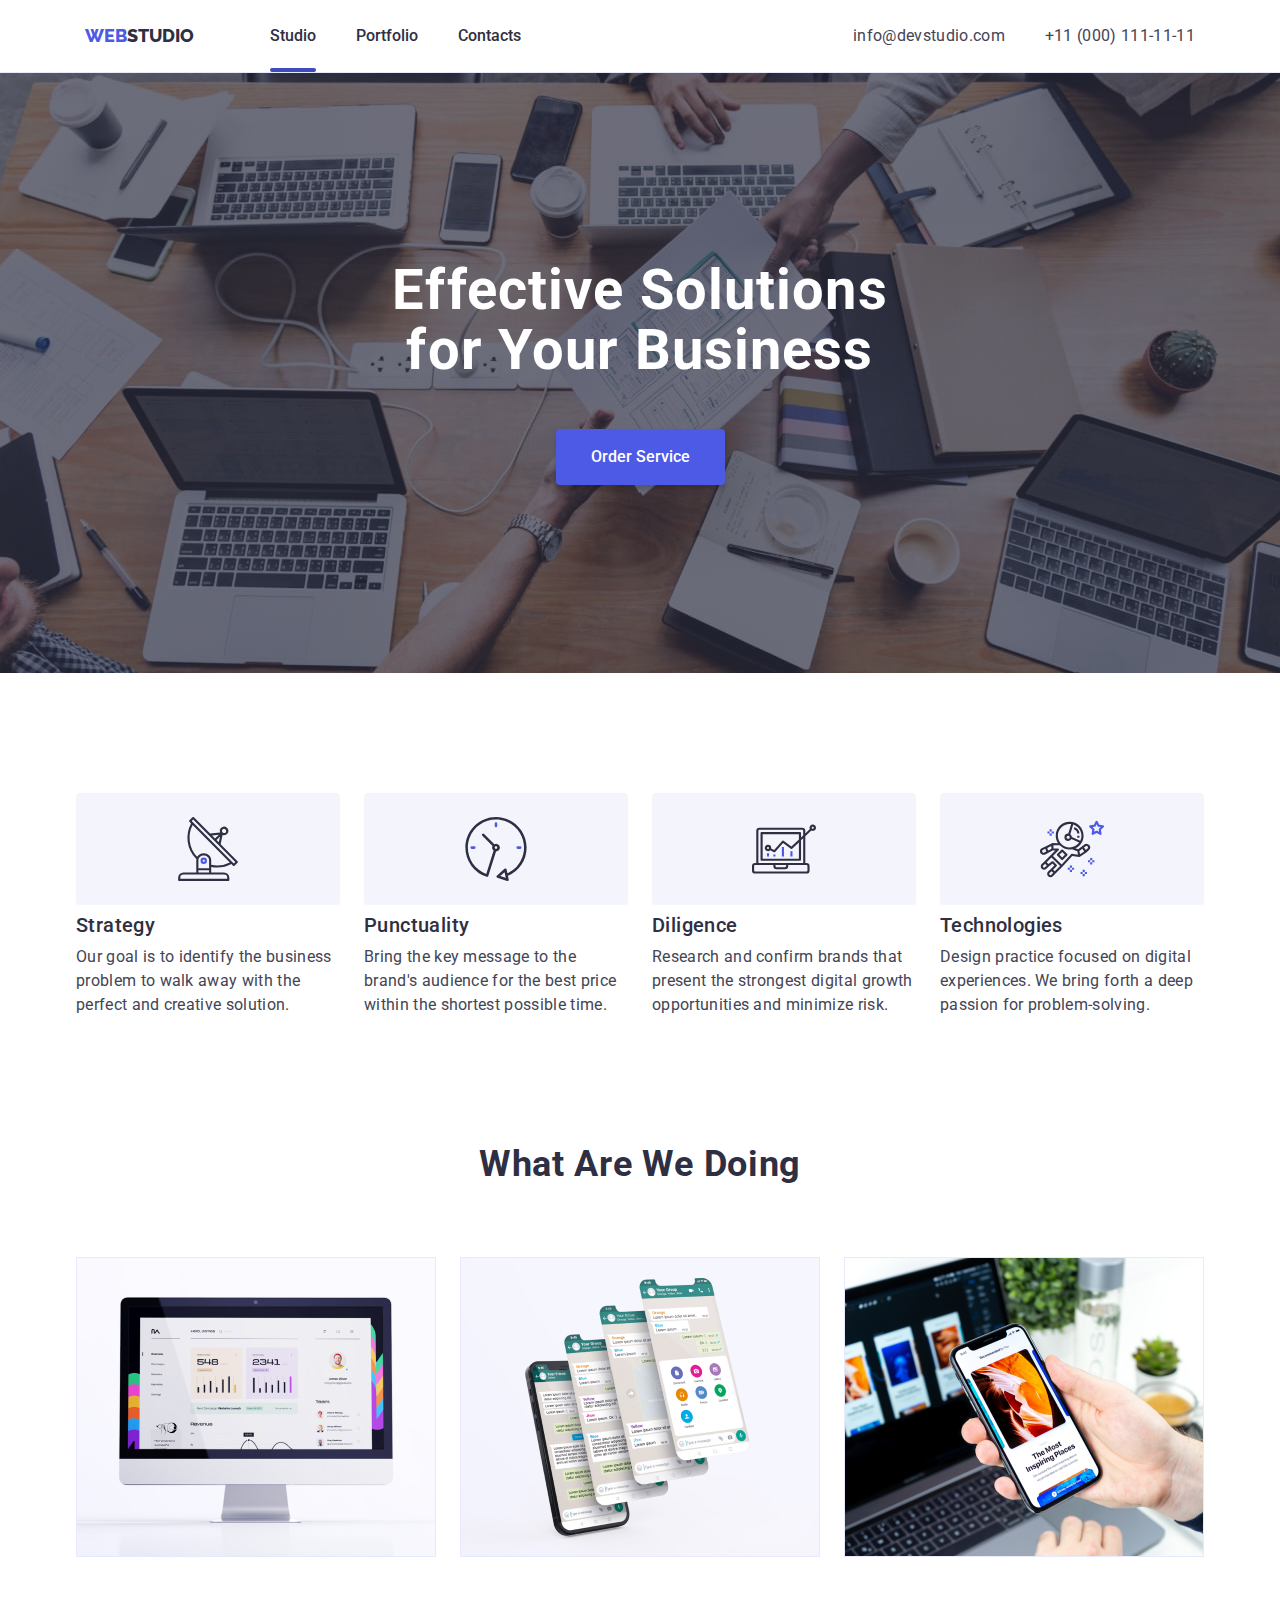
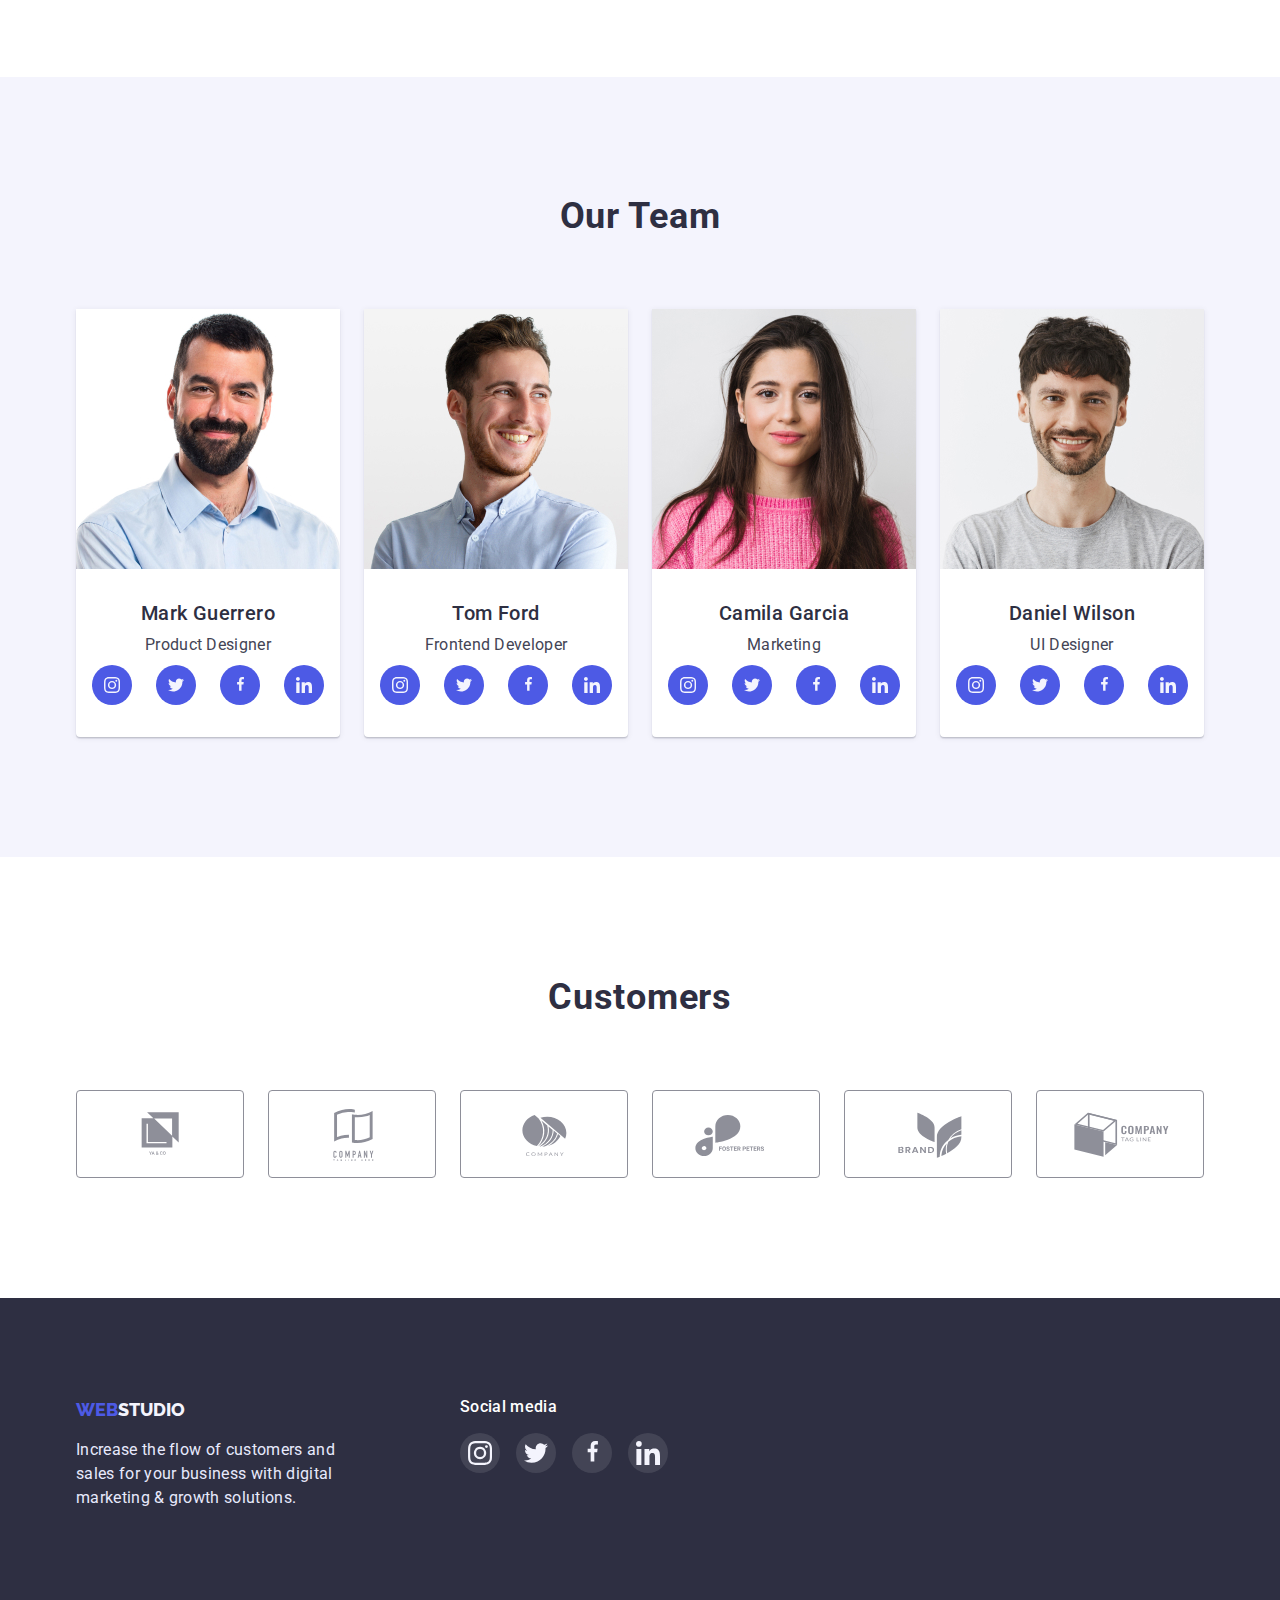
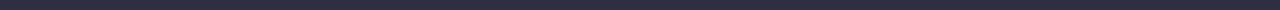
==== commit f0db8cac: "update hw-05" ====
--- a/index.html
+++ b/index.html
@@ -365,11 +365,11 @@
   </footer>
   <div class="backdrop is-hidden" data-modal>
     <div class="modal">
-      <a href="#" class="close-modal" data-modal-close>
+      <button href="#" class="close-modal" data-modal-close>
         <svg class="close" width="8px" height="8px">
-          <use href="./images/icon/close.svg"></use>
+          <use href="./images/icon/sprite.svg#icon-close"></use>
         </svg>
-      </a>
+      </button>
     </div>
   </div>
   <script src="./js/modal.js"></script>
--- a/css/styles.css
+++ b/css/styles.css
@@ -116,6 +116,7 @@
 .main-nav-site:focus {
     color: var(--focused-link);
     cursor: pointer;
+    transition: color 250ms, tranform 250ms cubic-bezier(0.4, 0, 0.2, 1);
 }
 
 
@@ -138,6 +139,7 @@
 .main-nav-nt:focus {
     color: var(--focused-link);
     cursor: pointer;
+    transition: color 250ms, tranform 250ms cubic-bezier(0.4, 0, 0.2, 1);
 }
 
 /*-----------HEADER----------*/
@@ -208,6 +210,7 @@
 .social-list-footer:hover,
 .social-list-footer:focus {
     background-color: var(--success-footer);
+    transition: background-color 250ms, tranform 250ms cubic-bezier(0.4, 0, 0.2, 1);
 }
 
 /*-----------FOOTER--------------*/
@@ -251,16 +254,17 @@
     border: 0;
     background-color: var(--accent-cl);
     color: var(--focused-link);
-    border: 1px solid #E7E9FC;
     border-radius: 4px;
     padding: 12px 24px;
 }
 
 .btn-filter:hover,
 .btn-filter:focus {
+    box-shadow: 0px 3px 1px rgba(0, 0, 0, 0.1), 0px 2px 1px rgba(0, 0, 0, 0.08), 0px 2px 2px rgba(0, 0, 0, 0.12);
     background-color: var(--pressed-btn);
     color: var(--bgr-cl);
     cursor: pointer;
+    transition: background-color 250ms, tranform 250ms cubic-bezier(0.4, 0, 0.2, 1);
 }
 
 /*------------/FILTER-------------*/
@@ -322,6 +326,7 @@
 
 .content-focus:hover,
 .content-focus:focus {
+    transition: tranform 250ms cubic-bezier(0.4, 0, 0.2, 1);
     box-shadow: 0px 1px 6px rgba(46, 47, 66, 0.08), 0px 1px 1px rgba(46, 47, 66, 0.16), 0px 2px 1px rgba(46, 47, 66, 0.08);
 }
 
@@ -407,12 +412,15 @@
     margin-top: 48px;
     padding: 16px 32px;
     min-width: 169px;
+    box-shadow: 0px 4px 4px rgba(0, 0, 0, 0.15);
 }
 
 .hero-btn:hover,
 .hero-btn:focus {
     background-color: var(--pressed-btn);
     cursor: pointer;
+    box-shadow: 0px 4px 4px rgba(0, 0, 0, 0.15);
+    transition: tranform 250ms cubic-bezier(0.4, 0, 0.2, 1);
 }
 
 /*-------------/HERO SECTION--------*/
@@ -583,6 +591,7 @@
 .social-list:hover,
 .social-list:focus {
     background-color: var(--pressed-btn);
+    transition: background-color 250ms, tranform 250ms cubic-bezier(0.4, 0, 0.2, 1);
 }
 
 /*-------------/SECTION 3-----------*/
@@ -621,6 +630,7 @@
 .partner:focus {
     color: var(--pressed-btn);
     border: 1px solid var(--pressed-btn);
+    transition: color 250ms, tranform 250ms cubic-bezier(0.4, 0, 0.2, 1);
 }
 
 .brend {
@@ -629,7 +639,8 @@
 
 .brend:hover .brend,
 .brend:focus .brend {
-    fill: var(--pressed-btn)
+    fill: var(--pressed-btn);
+    transition: fill 250ms, tranform 250ms cubic-bezier(0.4, 0, 0.2, 1);
 }
 
 /*-------------/SECTION 4-----------*/
@@ -661,23 +672,26 @@
     box-shadow: 0px 1px 1px rgba(0, 0, 0, 0.14), 0px 1px 3px rgba(0, 0, 0, 0.12), 0px 2px 1px rgba(0, 0, 0, 0.2);
     border-radius: 4px;
     transform: translate(-50%, -50%);
-    transition: tranform 250ms cubic-bezier(0.4, 0, 0.2, 1);
+    transition: background-color 250ms, tranform 250ms cubic-bezier(0.4, 0, 0.2, 1);
 }
 
 .close-modal{
-position:absolute;
-display: flex;
-
-width: 24px;
-height: 24px;
-background-color: var(--accent-cl);
-border: 1px solid rgba(0,0,0,0.1);
-
-border-radius: 50%;
-background-position: center center;
-color: #000;
-align-items: center;
-justify-content: center;
+    position:absolute;
+    display: flex;
+
+    width: 24px;
+    height: 24px;
+    top: 24px ;
+    left:360px;
+
+    background-color: var(--accent-cl);
+    border: 1px solid rgba(0,0,0,0.1);
+
+    border-radius: 50%;
+    background-position: center center;
+    color: #000;
+    align-items: center;
+    justify-content: center;
 }
 
 .close{
@@ -686,10 +700,16 @@
 
 .close-modal:hover,
 .close-modal:focus{
+    border: 1px solid var(--pressed-btn);
     background-color: var(--pressed-btn);
     cursor: pointer;
-}
-
-
+    transition: background-color 250ms, tranform 250ms cubic-bezier(0.4, 0, 0.2, 1);
+}
+
+.close:hover, .close
+.close:focus .close{
+    fill: #fff;
+    transition: fill 250ms,tranform 250ms cubic-bezier(0.4, 0, 0.2, 1);
+}
 /*-------------/BACKDROP-----------*/
 /*==============/STUDIO SITE=================*/
